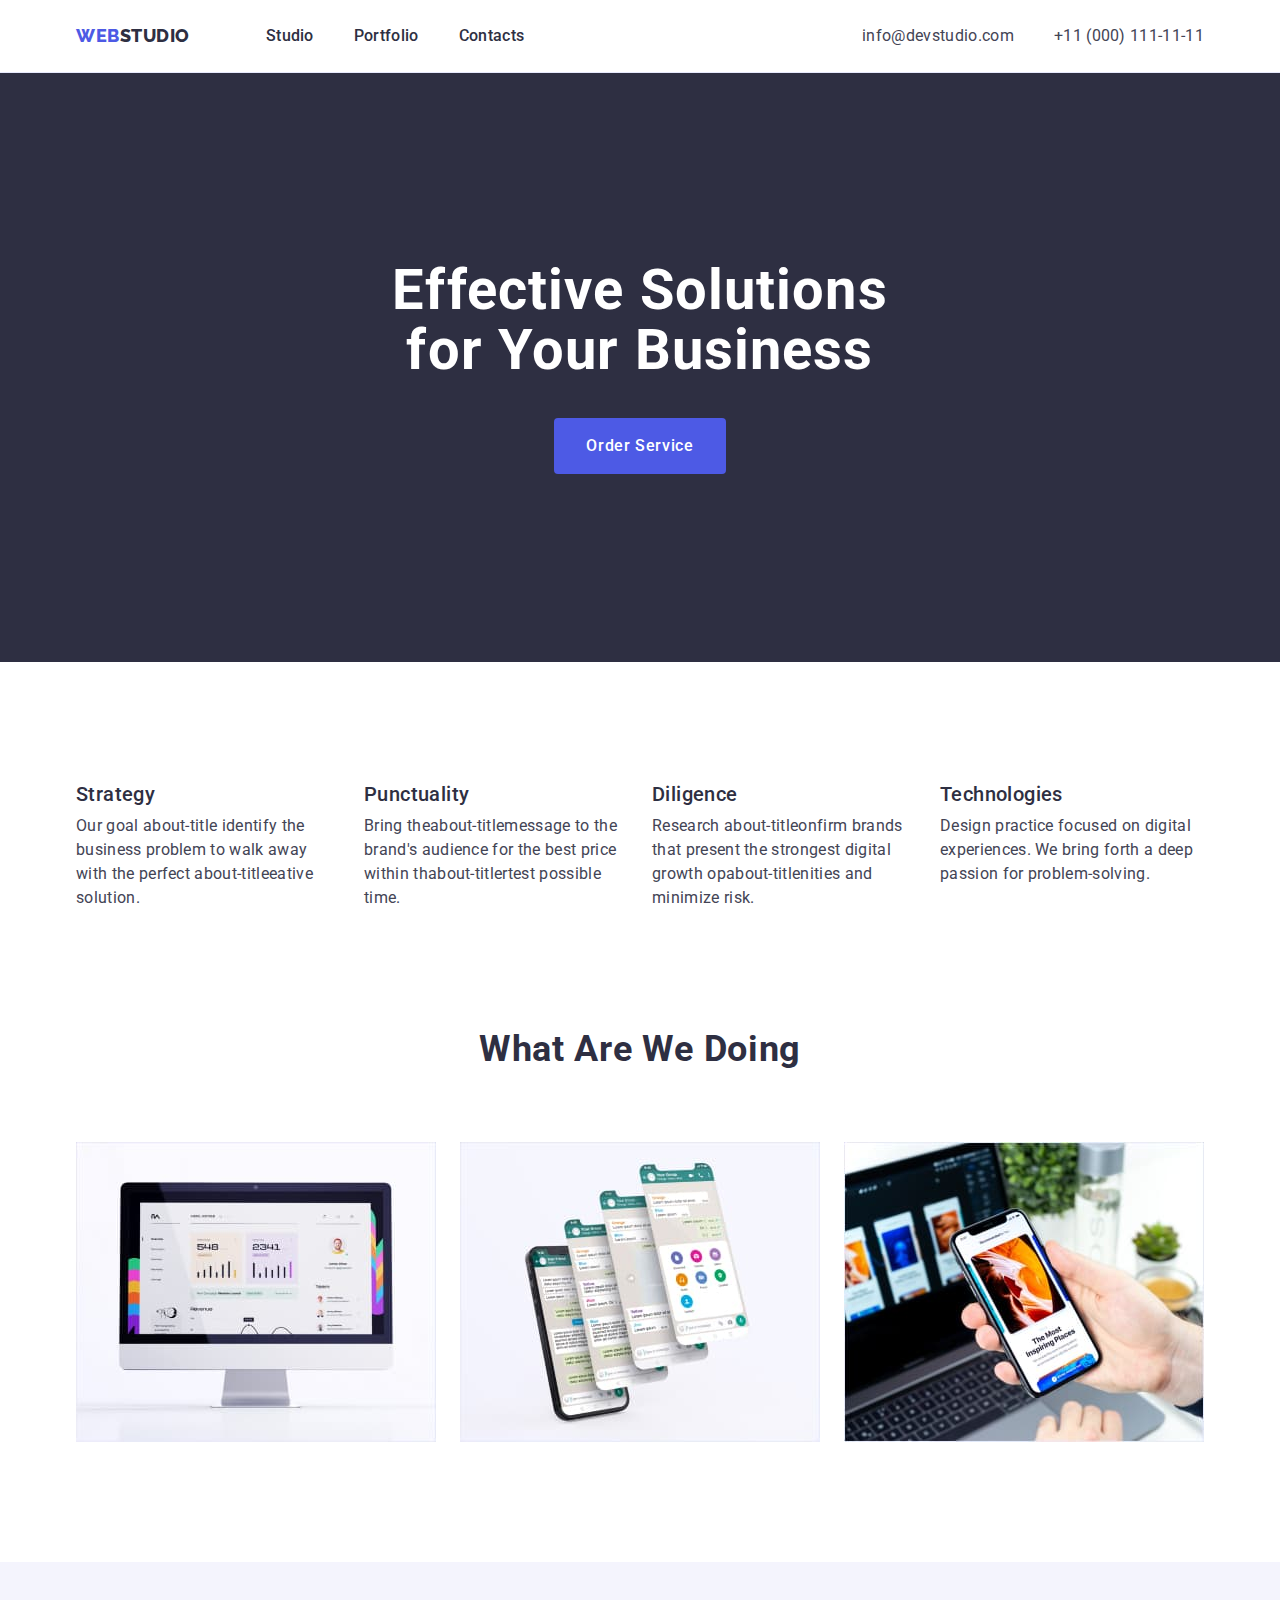
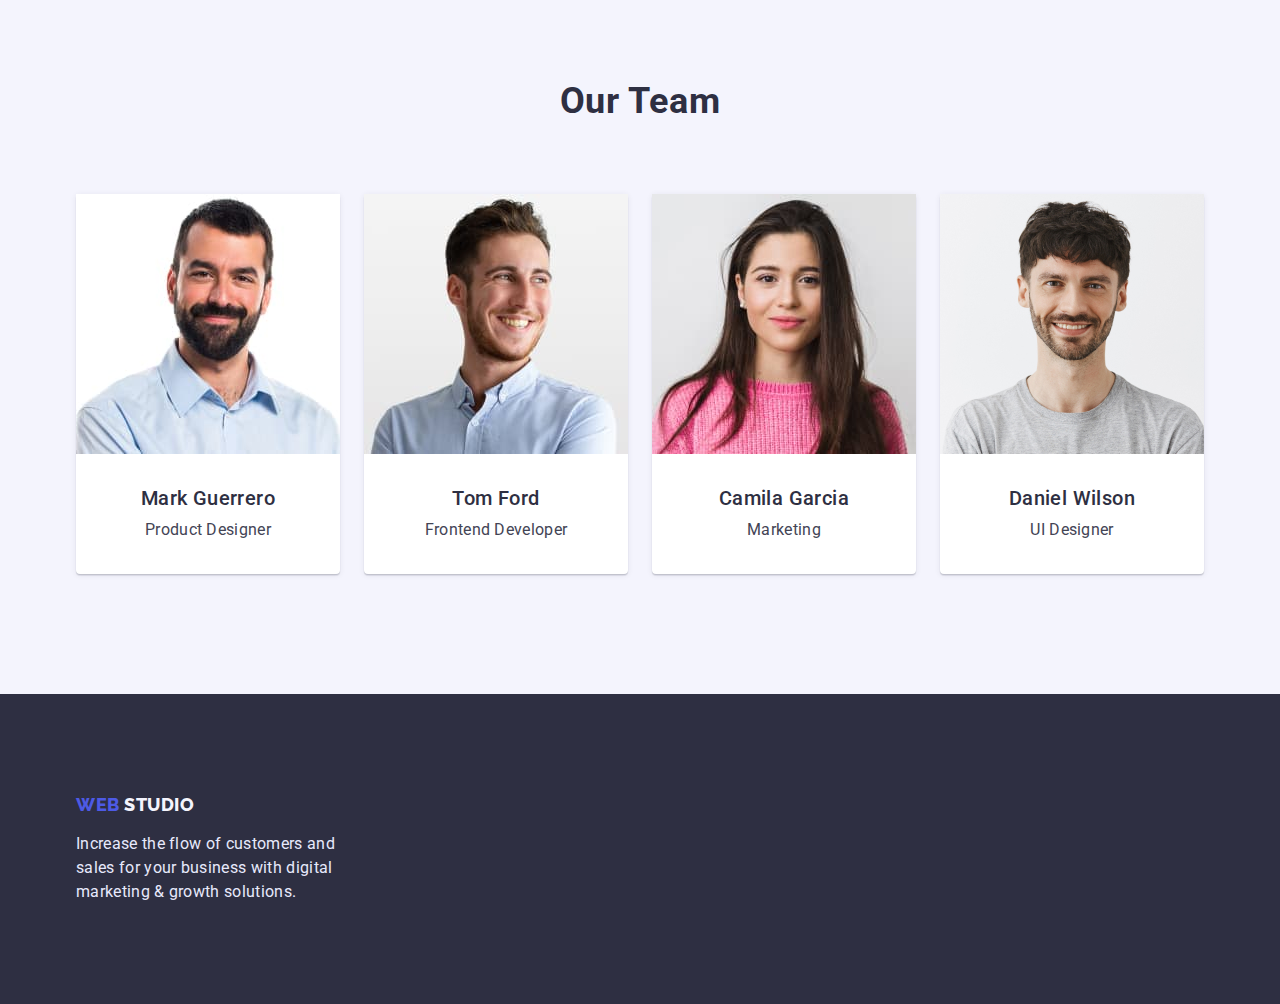
==== index.html @ 5a064da5 "Initial commit" ====
<!DOCTYPE html>
<html lang="en">
  <head>
    <meta charset="UTF-8" />
    <meta name="viewport" content="width=device-width, initial-scale=1.0" />
    <title>Document</title>
    <link rel="preconnect" href="https://fonts.googleapis.com" />
    <link rel="preconnect" href="https://fonts.gstatic.com" crossorigin />
    <link
      href="https://fonts.googleapis.com/css2?family=Raleway:wght@800&family=Roboto:wght@400;500;700;900&display=swap"
      rel="stylesheet"
      crossorigin="anonymous"
      referrerpolicy="no-referrer"
    />
    <link
      rel="stylesheet"
      href="https://cdnjs.cloudflare.com/ajax/libs/modern-normalize/1.1.0/modern-normalize.min.css"
    />
    <link rel="stylesheet" href="./css/styles.css" />
  </head>
  <body>
    <header class="header">
      <div class="header-nav container">
        <!-- Navigation -->
        <nav class="header-nav list">
          <a href="./index.html" class="logo link">Web<span class="logo-part">Studio</span></a>
          <ul class="site-nav header-link list">
            <li class="item">
              <a class="link" href="./index.html">Studio</a>
            </li>
            <li class="item">
              <a class="link" href="./portfolio.html">Portfolio</a>
            </li>
            <li class="item">
              <a class="link" href="">Contacts</a>
            </li>
          </ul>
        </nav>

        <!-- Contacts -->
        <address class="header-nav address">
          <ul class="address-nav list">
            <li class="item">
              <a class="link" href="mailto:info@devstudio.com">info@devstudio.com</a>
            </li>
            <li class="item">
              <a class="link" href="tel:+110001111111">+11 (000) 111-11-11</a>
            </li>
          </ul>
        </address>
      </div>
    </header>

    <main>
      <!-- Hero -->
      <section class="hero">
        <div class="container">
          <h1 class="hero-title">Effective Solutions for Your Business</h1>
          <button type="button" class="btn">Order Service</button>
        </div>
      </section>

      <!-- Section 01 About -->
      <section class="section-about">
        <div class="container">
          <h2 class="visually-hidden">About company</h2>
          <ul class="about list">
            <li class="item-about">
              <h3 class="about-title">Strategy</h3>
              <p class="about-text">
                Our goal about-title identify the business problem to walk away with the perfect
                about-titleeative solution.
              </p>
            </li>

            <li class="item-about">
              <h3 class="about-title">Punctuality</h3>
              <p class="about-text">
                Bring theabout-titlemessage to the brand's audience for the best price within
                thabout-titlertest possible time.
              </p>
            </li>

            <li class="item-about">
              <h3 class="about-title">Diligence</h3>
              <p class="about-text">
                Research about-titleonfirm brands that present the strongest digital growth
                opabout-titlenities and minimize risk.
              </p>
            </li>

            <li class="item-about">
              <h3 class="about-title">Technologies</h3>
              <p class="about-text">
                Design practice focused on digital experiences. We bring forth a deep passion for
                problem-solving.
              </p>
            </li>
          </ul>
        </div>
      </section>

      <!-- Section 02 Types of jobs  -->
      <section class="section" style="padding-top: 0">
        <div class="container">
          <h2 class="section-title">What are we doing</h2>

          <ul class="types list">
            <li>
              <img src="./images/img-desktop-version.jpg" alt="desktop-version" width="360" />
            </li>
            <li>
              <img src="./images/img-mobile-version.jpg" alt="mobile-version." width="360" />
            </li>
            <li>
              <img src="./images/img-layout-development.jpg" alt="ayout-development" width="360" />
            </li>
          </ul>
        </div>
      </section>

      <!-- Section 03 Our team  -->
      <section class="section-team">
        <div class="container">
          <h2 class="section-title">Our Team</h2>

          <ul class="team list">
            <li class="team-item">
              <img src="./images/img-3.jpg" alt="product-designer" width="264" />
              <div class="team-item-content">
                <h3 class="team-title">Mark Guerrero</h3>
                <p class="team-text">Product Designer</p>
              </div>
            </li>
            <li class="team-item">
              <img src="./images/img-2.jpg" alt="frontend-developer" width="264" />
              <div class="team-item-content">
                <h3 class="team-title">Tom Ford</h3>
                <p class="team-text">Frontend Developer</p>
              </div>
            </li>
            <li class="team-item">
              <img src="./images/img-1.jpg" alt="marketing" width="264" />
              <div class="team-item-content">
                <h3 class="team-title">Camila Garcia</h3>
                <p class="team-text">Marketing</p>
              </div>
            </li>
            <li class="team-item">
              <img src="./images/img.jpg" alt="ui-designer" width="264" />
              <div class="team-item-content">
                <h3 class="team-title">Daniel Wilson</h3>
                <p class="team-text">UI Designer</p>
              </div>
            </li>
          </ul>
        </div>
      </section>
    </main>

    <!-- Footer -->
    <footer class="footer">
      <div class="container">
        <a href="./index.html" class="logo-footer link"
          >Web <span class="logo-footer-part">Studio</span></a
        >
        <p class="footer-text">
          Increase the flow of customers and sales for your business with digital marketing & growth
          solutions.
        </p>
      </div>
    </footer>
  </body>
</html>
---- css/styles.css ----
:root {
  --primary-brand: #4d5ae5;
  --pressed-state: #404bbf;
  --dark: #2e2f42;
  --succes: #31d0aa;
  --text: #434455;
  --subtle-text: #434455;
  --accent: #e7e9fc;
  --light: #f4f4fd;
  --modal-overlay: rgba(46, 47, 66, 0.4);
  --hero-background: rgba(46, 47, 66, 0.7);
  --white-background: #ffffff;
}

p,
h2,
h3,
h4,
h5,
h6 {
  margin: 0;
}
img {
  display: block;
  max-width: 100%;
  height: auto;
}

button {
  display: block;
  cursor: pointer;
  border: none;
  border-radius: 4px;
}

address {
  font-style: normal;
}

ul,
ol {
  list-style: none;
  margin: 0;
  padding: 0;
}

.container {
  width: 1158px;
  padding-left: 15px;
  padding-right: 15px;
  margin: 0 auto;
}

.container-portfolio {
  width: 1158px;
  padding-left: 15px;
  padding-right: 15px;

  margin-left: auto;
  margin-right: auto;
}

.list {
  list-style: none;
}

.link {
  text-decoration: none;
}

.visually-hidden {
  position: absolute;
  width: 1px;
  height: 1px;
  margin: -1px;
  border: 0;
  padding: 0;
  white-space: nowrap;
  clip-path: inset(100%);
  clip: rect(0 0 0 0);
  overflow: hidden;
}

/* Section */
.section {
  padding-top: 120px;
  padding-bottom: 120px;
}
.section-about {
  padding-top: 120px;
  padding-bottom: 120px;
  /* display: flex; */
}
.section-team {
  padding-top: 120px;
  padding-bottom: 120px;
  background-color: var(--light);
}
.section-title {
  margin-top: 120px;
  margin-bottom: 72px;
  color: var(--dark);
  font-weight: 700;
  font-size: 36px;
  line-height: 1.11;
  text-align: center;
  letter-spacing: 0.02em;
  text-transform: capitalize;
  margin-top: 0;
}

.section-portfolio {
  padding-top: 96px;
  /* padding-bottom: 120px; */
}

/* Header */
.header {
  background-color: var(--white-background);
  border-bottom: solid 1px var(--accent);
}

/* Body */
body {
  color: var(--text);
  background-color: var(--white-background);
  font-family: "Roboto", sans-serif;
  font-size: 16px;
}

/* Logo */
.logo {
  color: var(--primary-brand);
  font-family: "Raleway", sans-serif;
  letter-spacing: 0.03em;
  font-weight: 800;
  font-size: 18px;
  line-height: 1.17;
  letter-spacing: 0.03em;
  text-transform: uppercase;
  text-decoration: none;
}
.logo-part {
  color: var(--dark);
  font-family: "Raleway", sans-serif;
  letter-spacing: 0.03em;
  font-weight: 800;
  font-size: 18px;
  line-height: 1.17;
  letter-spacing: 0.03em;
  text-transform: uppercase;
  text-decoration: none;
}

/* Navigation */
.header-nav {
  display: flex;
  align-items: center;
  /* justify-content: flex-start; */
}

.item {
  /* display: flex; */
}

.site-nav {
  display: flex;
  margin-left: 76px;
}

.site-nav .item + .item {
  margin-left: 40px;
}

.site-nav .link {
  display: block;
  padding-top: 24px;
  padding-bottom: 24px;

  color: var(--dark);
  font-weight: 500;
  font-size: 16px;
  line-height: 1.5;
  letter-spacing: 0.02em;
}

.site-nav .link:hover,
.site-nav .link:focus {
  color: var(--pressed-state);
}

.site-nav .link.current {
  color: var(--primary-brand);
}

.address {
  font-style: normal;
  margin-left: auto;
}
.address-nav {
  display: flex;
  margin-left: auto;
}

.address-nav .item + .item {
  margin-left: 40px;
}

.address-nav .link {
  display: block;
  padding-top: 24px;
  padding-bottom: 24px;

  color: var(--text);
  font-style: normal;
  font-size: 16px;
  line-height: 1.5;
  letter-spacing: 0.02em;
  font-style: normal;
}
.address-nav .link:hover,
.address-nav .link:focus {
  color: var(--pressed-state);
  font-style: normal;
  font-size: 16px;
  line-height: 1.5;
  letter-spacing: 0.02em;
  font-style: normal;
}

/* Hero */
.hero {
  /* height: 600px; */
  padding: 188px 0;
  /* align-content: center; */
  background-color: var(--dark);
  text-align: center;
}

.hero-title {
  margin-left: auto;
  margin-right: auto;
  margin-top: 0px;
  margin-bottom: 48;
  text-align: center;
  width: 496px;

  color: var(--white-background);
  font-weight: 700;
  font-size: 56px;
  line-height: 1.07;
  letter-spacing: 0.02em;
}

/* Buttons */
.btn {
  display: inline-block;
  min-width: 169px;
  text-align: center;
  padding-left: 32px;
  padding-right: 32px;
  padding-top: 16px;
  padding-bottom: 16px;
  margin: auto;

  color: var(--white-background);
  background-color: var(--primary-brand);
  font-family: "Roboto", sans-serif;
  font-weight: 500;
  font-size: 16px;
  line-height: 1.5;
  align-items: center;
  letter-spacing: 0.04em;
  cursor: pointer;
  border-radius: 4px;
  border: none;
}

.btn:hover,
.btn:focus {
  color: var(--white-background);
  background-color: var(--pressed-state);
  font-family: "Roboto", sans-serif;
  font-weight: 500;
  font-size: 16px;
  line-height: 1.5;
  align-items: center;
  letter-spacing: 0.04em;
  cursor: pointer;
  padding-right: 32px;
  padding-top: 16px;
  padding-bottom: 16px;
  display: inline-block;
  border: none;
  min-width: 169px;
  text-align: center;
}

/* 01 About */
.about-item {
  padding: 0px;
}

.about {
  display: flex;
  /* color: var(--text); */
  gap: 24px;
}

.about-title {
  margin-bottom: 8px;
  color: var(--dark);
  font-weight: 500;
  font-size: 20px;
  line-height: 1.2;
  letter-spacing: 0.02em;
}

.about-text {
  font-family: "Roboto", sans-serif;
  font-weight: 400;
  font-size: 16px;
  line-height: 1.5;
  letter-spacing: 0.02em;
  color: var(--text);
  max-width: 264px;
}

.about .item-about {
  /* flex-basis: calc((100%-72px) / 4); */
  width: 264px;
}

/* 02 Types of job*/
.types {
  display: flex;
  /* align-items: center; */
  /* justify-content: center; */
  gap: 24px;
  /* color: var(--dark); */
}

/* 03 Team */
.team {
  display: flex;
  /* align-items: center; */
  /* justify-content: center; */
  gap: 24px;
  /* color: var(--text); */
}

.team-title {
  margin-bottom: 8px;
  color: var(--dark);
  font-weight: 500;
  font-size: 20px;
  line-height: 1.2;
  text-align: center;
  letter-spacing: 0.02em;
}

.team-text {
  color: var(--text);
  font-size: 16px;
  line-height: 1.5;
  text-align: center;
  letter-spacing: 0.02em;
}
.team-title {
  background-color: var(--white-background);
}
.team-item {
  width: 264px;
  border-radius: 4px;
  background-color: var(--white-background);
  box-shadow: 0px 1px 6px rgba(46, 47, 66, 0.08), 0px 1px 1px rgba(46, 47, 66, 0.16),
    0px 2px 1px rgba(46, 47, 66, 0.08);
}

.team-item-content {
  padding-left: 16px;
  padding-right: 16px;
  padding-top: 32px;
  padding-bottom: 32px;
}

/* Footer */
.footer {
  padding-top: 100px;
  padding-bottom: 100px;

  background-color: var(--dark);
}

.logo-footer {
  color: var(--primary-brand);
  font-family: "Raleway", sans-serif;
  letter-spacing: 0.03em;
  letter-spacing: 0.03em;
  font-weight: 800;
  font-size: 18px;
  line-height: 1.17;
  letter-spacing: 0.03em;
  text-transform: uppercase;
  text-decoration: none;
}
.logo-footer-part {
  color: var(--light);
  font-family: "Raleway", sans-serif;
  letter-spacing: 0.03em;
  font-weight: 800;
  font-size: 18px;
  line-height: 1.17;
  letter-spacing: 0.03em;
  text-transform: uppercase;
  text-decoration: none;
}
.footer-text {
  color: var(--accent);
  margin-top: 16px;
  width: 264px;
  letter-spacing: 0.02em;
  line-height: 1.5;
}

/* Portfolio novigation */

.btn-filter {
  cursor: pointer;
  display: flex;
  flex-direction: row;
  justify-content: center;
  align-items: center;
  padding: 12px 24px;

  color: var(--primary-brand);
  background-color: var(--light);
  border: 1px solid var(--accent);
  border-radius: 4px;
  font-family: "Roboto", sans-serif;
  font-weight: 500;
  font-size: 16px;
  line-height: 1.5;
  align-items: center;
  text-align: center;
  letter-spacing: 0.04em;
}

.btn-filter:hover,
.btn-filter:focus {
  display: flex;
  flex-direction: row;
  justify-content: center;
  align-items: center;

  padding: 12px 24px;
  color: var(--white-background);
  background-color: var(--pressed-state);
  border-radius: 4px;
  /* box-shadow: 0px 3px 1px rgba(0, 0, 0, 0.1), 0px 2px 1px rgba(0, 0, 0, 0.08),
    0px 2px 2px rgba(0, 0, 0, 0.12); */
  font-family: "Roboto", sans-serif;
  font-weight: 500;
  font-size: 16px;
  line-height: 1.5;
  align-items: center;
  text-align: center;
  letter-spacing: 0.04em;
  cursor: pointer;
}
.nav-portfolio {
  display: flex;
  justify-content: center;
  margin-bottom: 72px;
}

.nav-portfolio .item + .item {
  margin-left: 24px;
}

/* Portfolio card-set */
.card {
  flex-basis: calc((100% - 48px) / 3);
}
.card-set {
  display: flex;
  flex-wrap: wrap;
  gap: 48px 24px;
}

.card-title {
  margin-bottom: 8px;
  color: var(--dark);
  font-weight: 500;
  font-size: 20px;
  line-height: 1.2;
  text-align: start;
  letter-spacing: 0.02em;
}

.card-text {
  color: var(--text);
  font-size: 16px;
  line-height: 1.5;
  text-align: start;
  letter-spacing: 0.02em;
}

.card-content {
  padding-top: 32px;
  padding-bottom: 32px;
  padding-left: 16px;
  padding-right: 16px;

  border-left: 1px solid var(--accent);
  border-right: 1px solid var(--accent);
  border-bottom: 1px solid var(--accent);
}
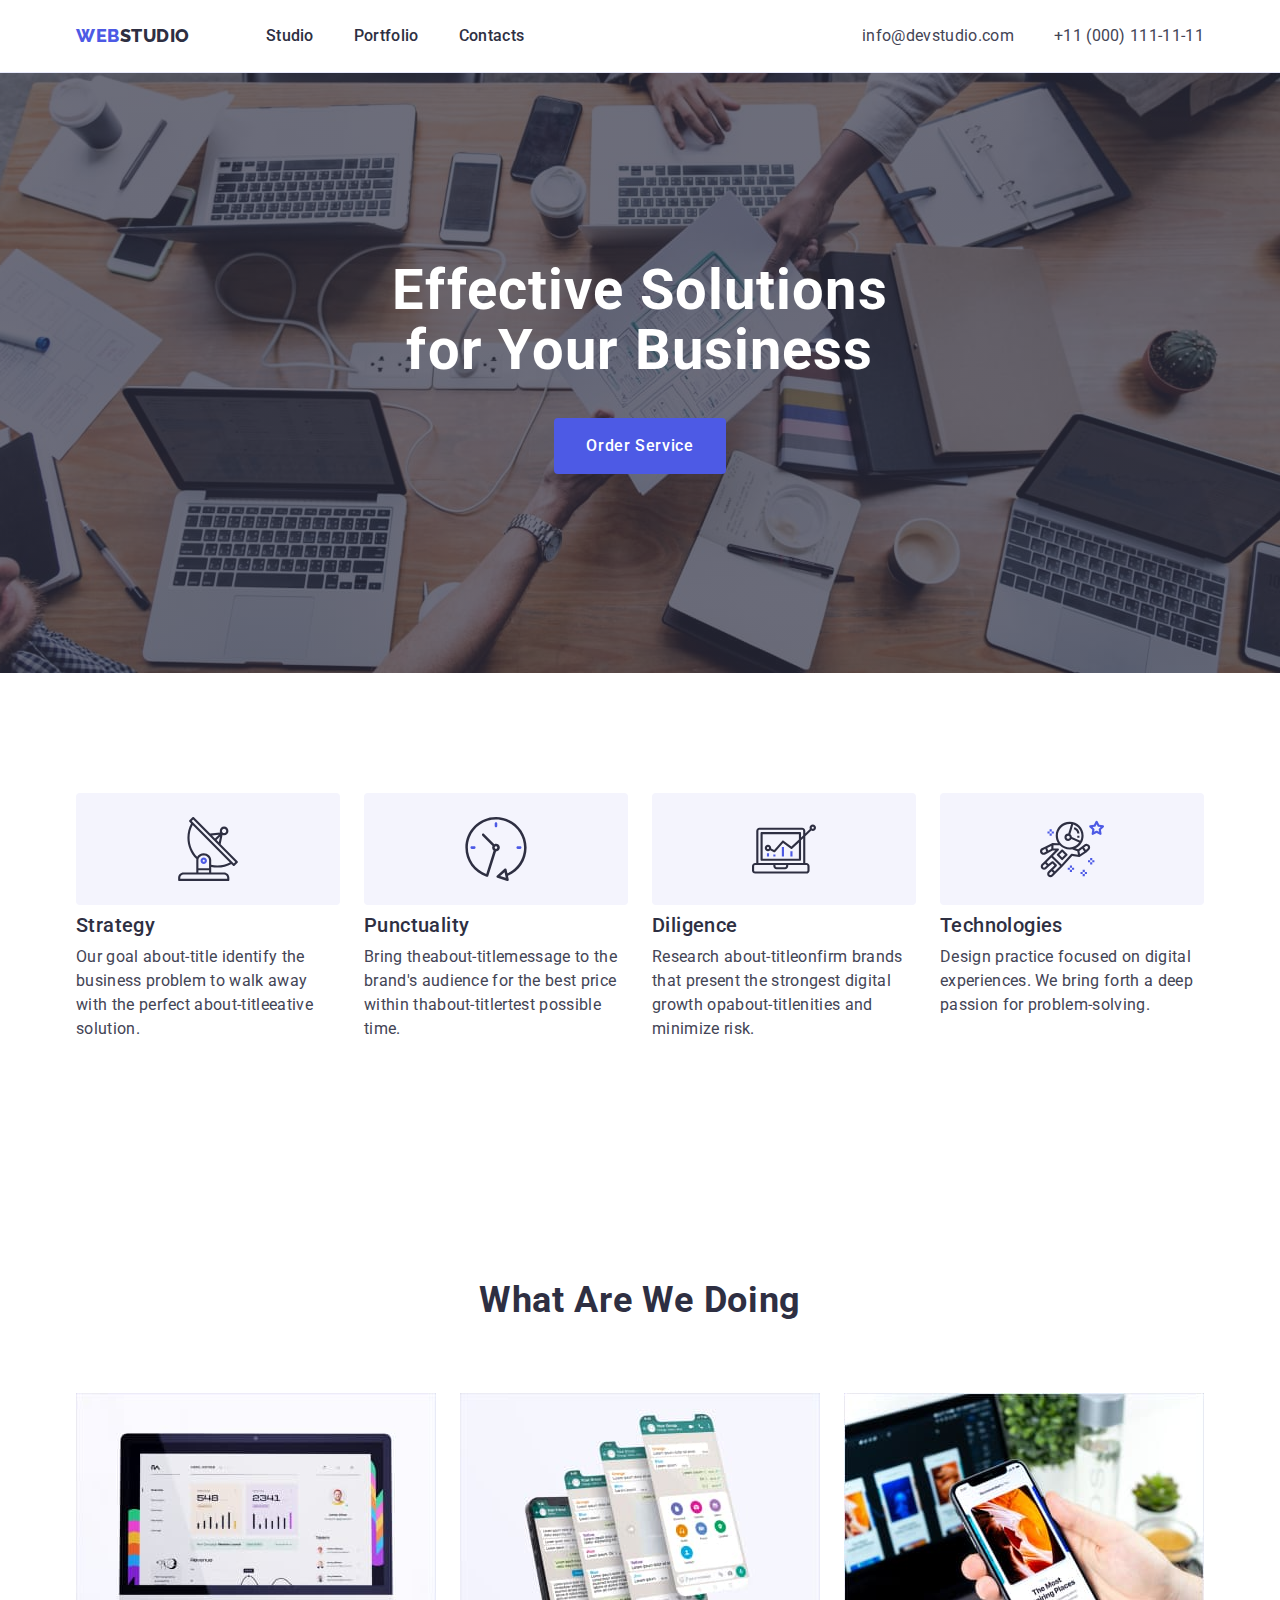
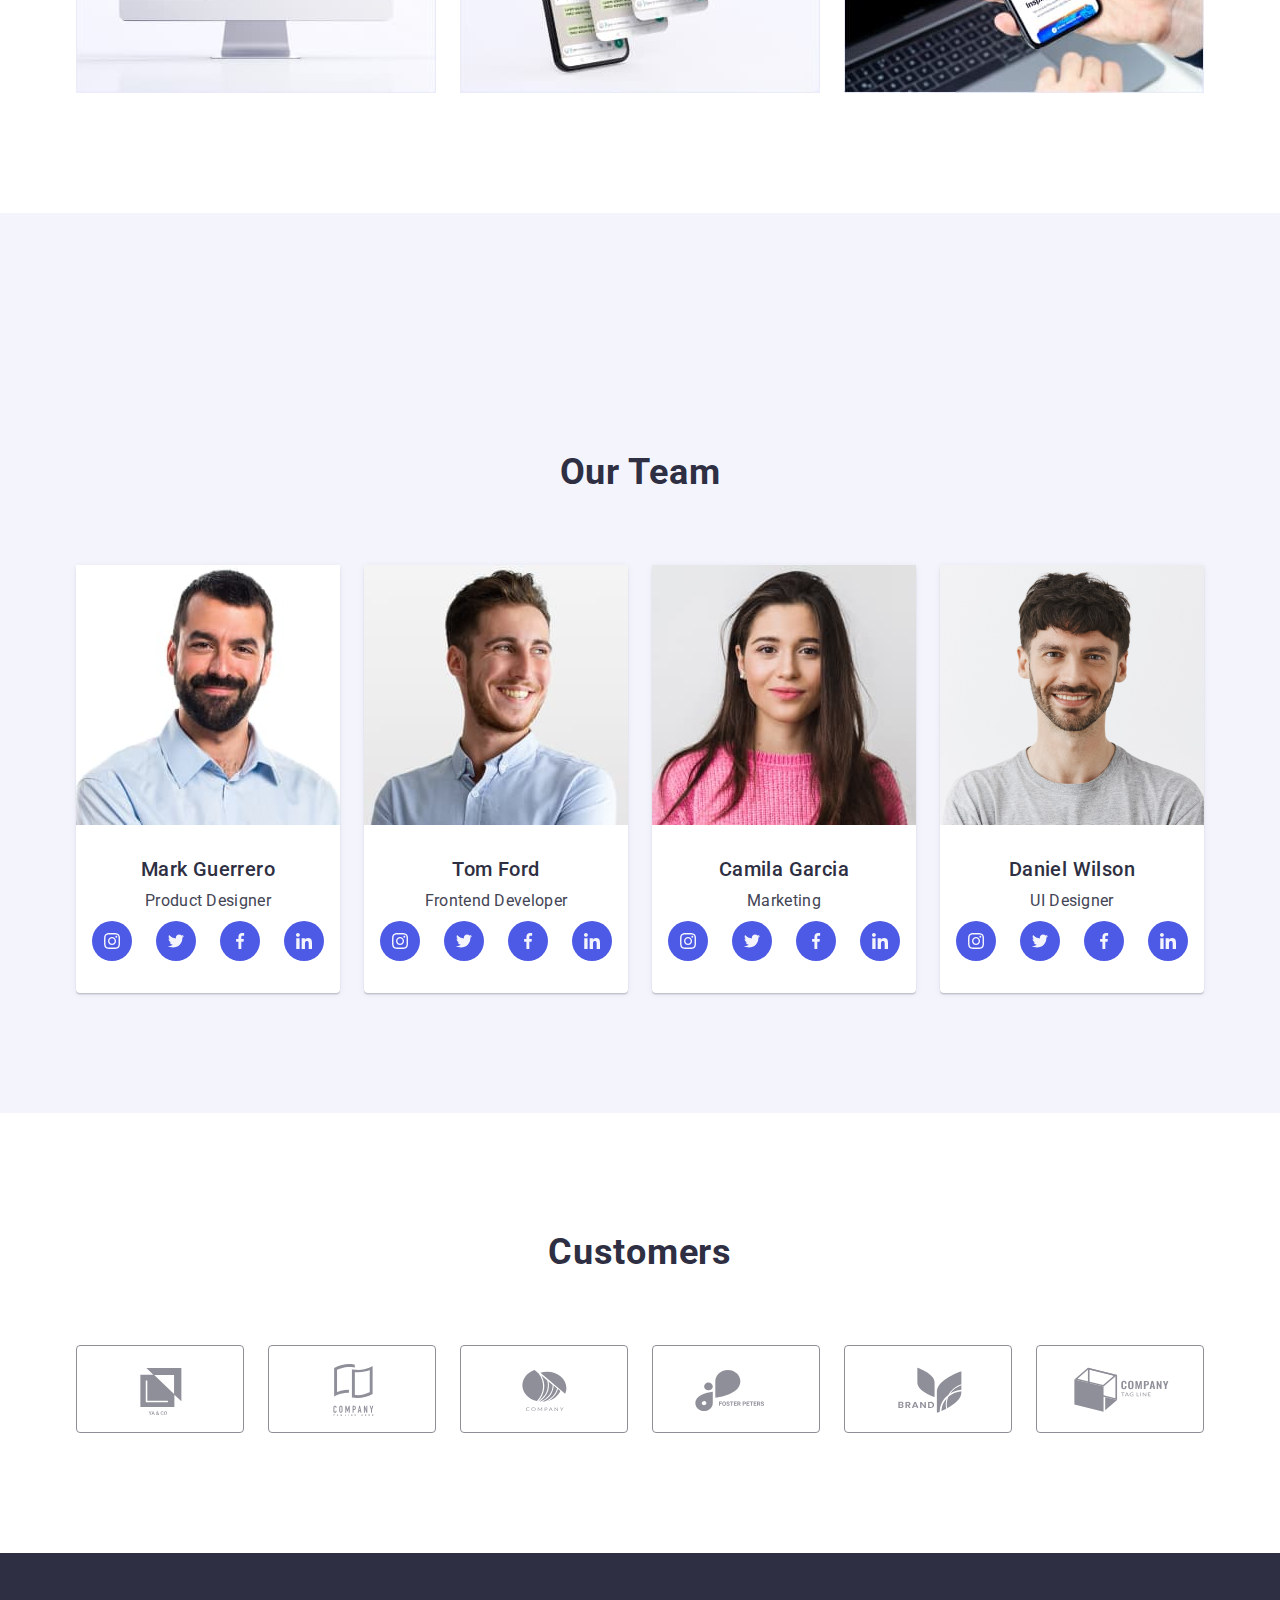
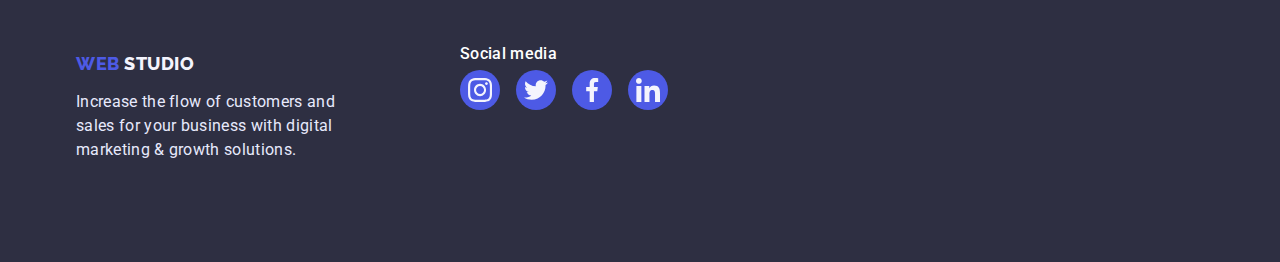
==== commit 3432a45e: "home work" ====
--- a/index.html
+++ b/index.html
@@ -65,7 +65,12 @@
         <div class="container">
           <h2 class="visually-hidden">About company</h2>
           <ul class="about list">
-            <li class="item-about">
+            <li class="about-icon-item">
+              <div class="icon-box">
+                <svg class="icon-about" width="64" height="64">
+                  <use href="./images/svg/symbol-defs.svg#icon-antenna"></use>
+                </svg>
+              </div>
               <h3 class="about-title">Strategy</h3>
               <p class="about-text">
                 Our goal about-title identify the business problem to walk away with the perfect
@@ -73,7 +78,12 @@
               </p>
             </li>
 
-            <li class="item-about">
+            <li class="about-icon-item">
+              <div class="icon-box">
+                <svg class="icon-about" width="64" height="64">
+                  <use href="./images/svg/symbol-defs.svg#icon-clock"></use>
+                </svg>
+              </div>
               <h3 class="about-title">Punctuality</h3>
               <p class="about-text">
                 Bring theabout-titlemessage to the brand's audience for the best price within
@@ -81,7 +91,12 @@
               </p>
             </li>
 
-            <li class="item-about">
+            <li class="about-icon-item">
+              <div class="icon-box">
+                <svg class="icon-about" width="64" height="64">
+                  <use href="./images/svg/symbol-defs.svg#icon-diagram"></use>
+                </svg>
+              </div>
               <h3 class="about-title">Diligence</h3>
               <p class="about-text">
                 Research about-titleonfirm brands that present the strongest digital growth
@@ -89,7 +104,12 @@
               </p>
             </li>
 
-            <li class="item-about">
+            <li class="about-icon-item">
+              <div class="icon-box">
+                <svg class="icon-about" width="64" height="64">
+                  <use href="./images/svg/symbol-defs.svg#icon-astronaut"></use>
+                </svg>
+              </div>
               <h3 class="about-title">Technologies</h3>
               <p class="about-text">
                 Design practice focused on digital experiences. We bring forth a deep passion for
@@ -130,6 +150,36 @@
               <div class="team-item-content">
                 <h3 class="team-title">Mark Guerrero</h3>
                 <p class="team-text">Product Designer</p>
+                <ul class="media list">
+                  <li class="media-item">
+                    <a class="media-link" href="">
+                      <svg class="media-icon" width="16" height="16">
+                        <use href="./images/svg/symbol-defs.svg#icon-instagram"></use>
+                      </svg>
+                    </a>
+                  </li>
+                  <li class="media-item">
+                    <a class="media-link" href="">
+                      <svg class="media-icon" width="16" height="16">
+                        <use href="./images/svg/symbol-defs.svg#icon-twitter"></use>
+                      </svg>
+                    </a>
+                  </li>
+                  <li class="media-item">
+                    <a class="media-link" href="">
+                      <svg class="media-icon" width="16" height="16">
+                        <use href="./images/svg/symbol-defs.svg#icon-facebook"></use>
+                      </svg>
+                    </a>
+                  </li>
+                  <li class="media-item">
+                    <a class="media-link" href="">
+                      <svg class="media-icon" width="16" height="16">
+                        <use href="./images/svg/symbol-defs.svg#icon-linkedin"></use>
+                      </svg>
+                    </a>
+                  </li>
+                </ul>
               </div>
             </li>
             <li class="team-item">
@@ -137,6 +187,36 @@
               <div class="team-item-content">
                 <h3 class="team-title">Tom Ford</h3>
                 <p class="team-text">Frontend Developer</p>
+                <ul class="media list">
+                  <li class="media-item">
+                    <a class="media-link" href="">
+                      <svg class="media-icon" width="16" height="16">
+                        <use href="./images/svg/symbol-defs.svg#icon-instagram"></use>
+                      </svg>
+                    </a>
+                  </li>
+                  <li class="media-item">
+                    <a class="media-link" href="">
+                      <svg class="media-icon" width="16" height="16">
+                        <use href="./images/svg/symbol-defs.svg#icon-twitter"></use>
+                      </svg>
+                    </a>
+                  </li>
+                  <li class="media-item">
+                    <a class="media-link" href="">
+                      <svg class="media-icon" width="16" height="16">
+                        <use href="./images/svg/symbol-defs.svg#icon-facebook"></use>
+                      </svg>
+                    </a>
+                  </li>
+                  <li class="media-item">
+                    <a class="media-link" href="">
+                      <svg class="media-icon" width="16" height="16">
+                        <use href="./images/svg/symbol-defs.svg#icon-linkedin"></use>
+                      </svg>
+                    </a>
+                  </li>
+                </ul>
               </div>
             </li>
             <li class="team-item">
@@ -144,6 +224,36 @@
               <div class="team-item-content">
                 <h3 class="team-title">Camila Garcia</h3>
                 <p class="team-text">Marketing</p>
+                <ul class="media list">
+                  <li class="media-item">
+                    <a class="media-link" href="">
+                      <svg class="media-icon" width="16" height="16">
+                        <use href="./images/svg/symbol-defs.svg#icon-instagram"></use>
+                      </svg>
+                    </a>
+                  </li>
+                  <li class="media-item">
+                    <a class="media-link" href="">
+                      <svg class="media-icon" width="16" height="16">
+                        <use href="./images/svg/symbol-defs.svg#icon-twitter"></use>
+                      </svg>
+                    </a>
+                  </li>
+                  <li class="media-item">
+                    <a class="media-link" href="">
+                      <svg class="media-icon" width="16" height="16">
+                        <use href="./images/svg/symbol-defs.svg#icon-facebook"></use>
+                      </svg>
+                    </a>
+                  </li>
+                  <li class="media-item">
+                    <a class="media-link" href="">
+                      <svg class="media-icon" width="16" height="16">
+                        <use href="./images/svg/symbol-defs.svg#icon-linkedin"></use>
+                      </svg>
+                    </a>
+                  </li>
+                </ul>
               </div>
             </li>
             <li class="team-item">
@@ -151,6 +261,36 @@
               <div class="team-item-content">
                 <h3 class="team-title">Daniel Wilson</h3>
                 <p class="team-text">UI Designer</p>
+                <ul class="media list">
+                  <li class="media-item">
+                    <a class="media-link" href="">
+                      <svg class="media-icon" width="16" height="16">
+                        <use href="./images/svg/symbol-defs.svg#icon-instagram"></use>
+                      </svg>
+                    </a>
+                  </li>
+                  <li class="media-item">
+                    <a class="media-link" href="">
+                      <svg class="media-icon" width="16" height="16">
+                        <use href="./images/svg/symbol-defs.svg#icon-twitter"></use>
+                      </svg>
+                    </a>
+                  </li>
+                  <li class="media-item">
+                    <a class="media-link" href="">
+                      <svg class="media-icon" width="16" height="16">
+                        <use href="./images/svg/symbol-defs.svg#icon-facebook"></use>
+                      </svg>
+                    </a>
+                  </li>
+                  <li class="media-item">
+                    <a class="media-link" href="">
+                      <svg class="media-icon" width="16" height="16">
+                        <use href="./images/svg/symbol-defs.svg#icon-linkedin"></use>
+                      </svg>
+                    </a>
+                  </li>
+                </ul>
               </div>
             </li>
           </ul>
@@ -158,16 +298,107 @@
       </section>
     </main>
 
+    <!-- Customers -->
+    <section class="section" style="padding-top: 0">
+      <div class="container">
+        <h2 class="section-title">Customers</h2>
+        <ul class="customers list">
+          <li class="customers-icon-item">
+            <a class="customers-icon-box link" href="">
+              <svg class="customers-icon-about" width="104" height="56">
+                <use href="./images/svg/symbol-defs.svg#icon-logo-0"></use>
+              </svg>
+            </a>
+          </li>
+
+          <li class="customers-icon-item">
+            <a class="customers-icon-box link" href="">
+              <svg class="customers-icon-about" width="104" height="56">
+                <use href="./images/svg/symbol-defs.svg#icon-logo-1"></use>
+              </svg>
+            </a>
+          </li>
+
+          <li class="customers-icon-item">
+            <a class="customers-icon-box link" href="">
+              <svg class="customers-icon-about" width="104" height="56">
+                <use href="./images/svg/symbol-defs.svg#icon-logo-2"></use>
+              </svg>
+            </a>
+          </li>
+
+          <li class="customers-icon-item">
+            <a class="customers-icon-box link" href="">
+              <svg class="customers-icon-about" width="104" height="56">
+                <use href="./images/svg/symbol-defs.svg#icon-logo-3"></use>
+              </svg>
+            </a>
+          </li>
+
+          <li class="customers-icon-item">
+            <a class="customers-icon-box link" href="">
+              <svg class="customers-icon-about" width="104" height="56">
+                <use href="./images/svg/symbol-defs.svg#icon-logo-4"></use>
+              </svg>
+            </a>
+          </li>
+
+          <li class="customers-icon-item">
+            <a class="customers-icon-box link" href="">
+              <svg class="customers-icon-about" width="104" height="56">
+                <use href="./images/svg/symbol-defs.svg#icon-logo-5"></use>
+              </svg>
+            </a>
+          </li>
+        </ul>
+      </div>
+    </section>
+
     <!-- Footer -->
     <footer class="footer">
-      <div class="container">
-        <a href="./index.html" class="logo-footer link"
-          >Web <span class="logo-footer-part">Studio</span></a
-        >
-        <p class="footer-text">
-          Increase the flow of customers and sales for your business with digital marketing & growth
-          solutions.
-        </p>
+      <div class="container footer-wrapp">
+        <div class="footer-box">
+          <a href="./index.html" class="logo-footer link"
+            >Web <span class="logo-footer-part">Studio</span></a
+          >
+          <p class="footer-text">
+            Increase the flow of customers and sales for your business with digital marketing &
+            growth solutions.
+          </p>
+        </div>
+        <div class="footer-social-box">
+          <h3 class="social-title">Social media</h3>
+          <ul class="footer-media list">
+            <li class="footer-media-item">
+              <a class="footer-media-link" href="">
+                <svg class="footer-media-icon" width="24" height="24">
+                  <use href="./images/svg/symbol-defs.svg#icon-instagram"></use>
+                </svg>
+              </a>
+            </li>
+            <li class="footer-media-item">
+              <a class="footer-media-link" href="">
+                <svg class="footer-media-icon" width="24" height="24">
+                  <use href="./images/svg/symbol-defs.svg#icon-twitter"></use>
+                </svg>
+              </a>
+            </li>
+            <li class="footer-media-item">
+              <a class="footer-media-link" href="">
+                <svg class="footer-media-icon" width="24" height="24">
+                  <use href="./images/svg/symbol-defs.svg#icon-facebook"></use>
+                </svg>
+              </a>
+            </li>
+            <li class="footer-media-item">
+              <a class="footer-media-link" href="">
+                <svg class="footer-media-icon" width="24" height="24">
+                  <use href="./images/svg/symbol-defs.svg#icon-linkedin"></use>
+                </svg>
+              </a>
+            </li>
+          </ul>
+        </div>
       </div>
     </footer>
   </body>
--- a/css/styles.css
+++ b/css/styles.css
@@ -4,7 +4,7 @@
   --dark: #2e2f42;
   --succes: #31d0aa;
   --text: #434455;
-  --subtle-text: #434455;
+  --subtle-text: #8e8f99;
   --accent: #e7e9fc;
   --light: #f4f4fd;
   --modal-overlay: rgba(46, 47, 66, 0.4);
@@ -89,7 +89,6 @@
 .section-about {
   padding-top: 120px;
   padding-bottom: 120px;
-  /* display: flex; */
 }
 .section-team {
   padding-top: 120px;
@@ -106,7 +105,7 @@
   text-align: center;
   letter-spacing: 0.02em;
   text-transform: capitalize;
-  margin-top: 0;
+  /* margin-top: 0; */
 }
 
 .section-portfolio {
@@ -230,11 +229,18 @@
 
 /* Hero */
 .hero {
-  /* height: 600px; */
   padding: 188px 0;
-  /* align-content: center; */
+  text-align: center;
+  max-width: 1440px;
+  min-height: 600px;
+  margin-left: auto;
+  margin-right: auto;
   background-color: var(--dark);
-  text-align: center;
+  background-image: linear-gradient(rgba(46, 47, 66, 0.7), rgba(46, 47, 66, 0.7)),
+    url(../images/people-office-hero.jpg);
+  background-repeat: no-repeat;
+  background-position: center;
+  background-size: cover;
 }
 
 .hero-title {
@@ -303,7 +309,6 @@
 
 .about {
   display: flex;
-  /* color: var(--text); */
   gap: 24px;
 }
 
@@ -327,26 +332,33 @@
 }
 
 .about .item-about {
-  /* flex-basis: calc((100%-72px) / 4); */
   width: 264px;
 }
 
+.icon-box {
+  background-color: var(--light);
+  display: flex;
+  justify-content: center;
+  align-items: center;
+  height: 112px;
+  border-radius: 4px;
+  margin-bottom: 8px;
+  background-position: center;
+}
+
+.icon-about {
+  background-size: contain;
+}
 /* 02 Types of job*/
 .types {
   display: flex;
-  /* align-items: center; */
-  /* justify-content: center; */
   gap: 24px;
-  /* color: var(--dark); */
 }
 
 /* 03 Team */
 .team {
   display: flex;
-  /* align-items: center; */
-  /* justify-content: center; */
   gap: 24px;
-  /* color: var(--text); */
 }
 
 .team-title {
@@ -384,14 +396,97 @@
   padding-bottom: 32px;
 }
 
+.media {
+  display: flex;
+  gap: 24px;
+  margin-top: 8px;
+}
+
+.media-item {
+}
+
+.media-link {
+  width: 40px;
+  height: 40px;
+  border-radius: 50%;
+  background-color: var(--primary-brand);
+  display: flex;
+  align-items: center;
+  justify-content: center;
+}
+
+.media-link:hover,
+.media-link:active {
+  width: 40px;
+  height: 40px;
+  border-radius: 50%;
+  background-color: var(--pressed-state);
+  display: flex;
+  align-items: center;
+  justify-content: center;
+}
+
+.media-icon {
+  fill: var(--light);
+}
+
+/* 04 Customers */
+.about-item {
+  padding: 0px;
+}
+
+.customers {
+  display: flex;
+  gap: 24px;
+}
+
+.customers-icon-box {
+  display: flex;
+  justify-content: center;
+  align-items: center;
+  height: 88px;
+  width: 168px;
+  border-radius: 4px;
+  background-position: center;
+  border: 1px solid var(--subtle-text);
+}
+
+.customers-icon-box:hover,
+.customers-icon-box:active {
+  display: flex;
+  justify-content: center;
+  align-items: center;
+  height: 88px;
+  width: 168px;
+  border-radius: 4px;
+  background-position: center;
+  border: 1px solid var(--pressed-state);
+}
+
+.customers-icon-about {
+  background-size: contain;
+  fill: var(--subtle-text);
+}
+
+.customers-icon-about:hover,
+.customers-icon-about:active {
+  background-size: contain;
+  fill: var(--pressed-state);
+}
+
 /* Footer */
 .footer {
   padding-top: 100px;
   padding-bottom: 100px;
-
   background-color: var(--dark);
 }
 
+.footer-wrapp {
+  display: flex;
+}
+.footer-box {
+  margin-right: 120px;
+}
 .logo-footer {
   color: var(--primary-brand);
   font-family: "Raleway", sans-serif;
@@ -423,6 +518,49 @@
   line-height: 1.5;
 }
 
+.social-title {
+  font-weight: 500;
+  font-size: 16px;
+  line-height: 1.5px;
+  letter-spacing: 0.02em;
+  color: var(--white-background);
+  margin-bottom: 16px;
+}
+
+.footer-media {
+  display: flex;
+  gap: 16px;
+  margin-top: 16px;
+}
+
+.footer-media-item {
+}
+
+.footer-media-link {
+  width: 40px;
+  height: 40px;
+  border-radius: 50%;
+  background-color: var(--primary-brand);
+  display: flex;
+  align-items: center;
+  justify-content: center;
+}
+
+.footer-media-link:hover,
+.footer-media-link:active {
+  width: 40px;
+  height: 40px;
+  border-radius: 50%;
+  background-color: var(--succes);
+  display: flex;
+  align-items: center;
+  justify-content: center;
+}
+
+.footer-media-icon {
+  fill: var(--light);
+}
+
 /* Portfolio novigation */
 
 .btn-filter {
@@ -457,8 +595,7 @@
   color: var(--white-background);
   background-color: var(--pressed-state);
   border-radius: 4px;
-  /* box-shadow: 0px 3px 1px rgba(0, 0, 0, 0.1), 0px 2px 1px rgba(0, 0, 0, 0.08),
-    0px 2px 2px rgba(0, 0, 0, 0.12); */
+
   font-family: "Roboto", sans-serif;
   font-weight: 500;
   font-size: 16px;
